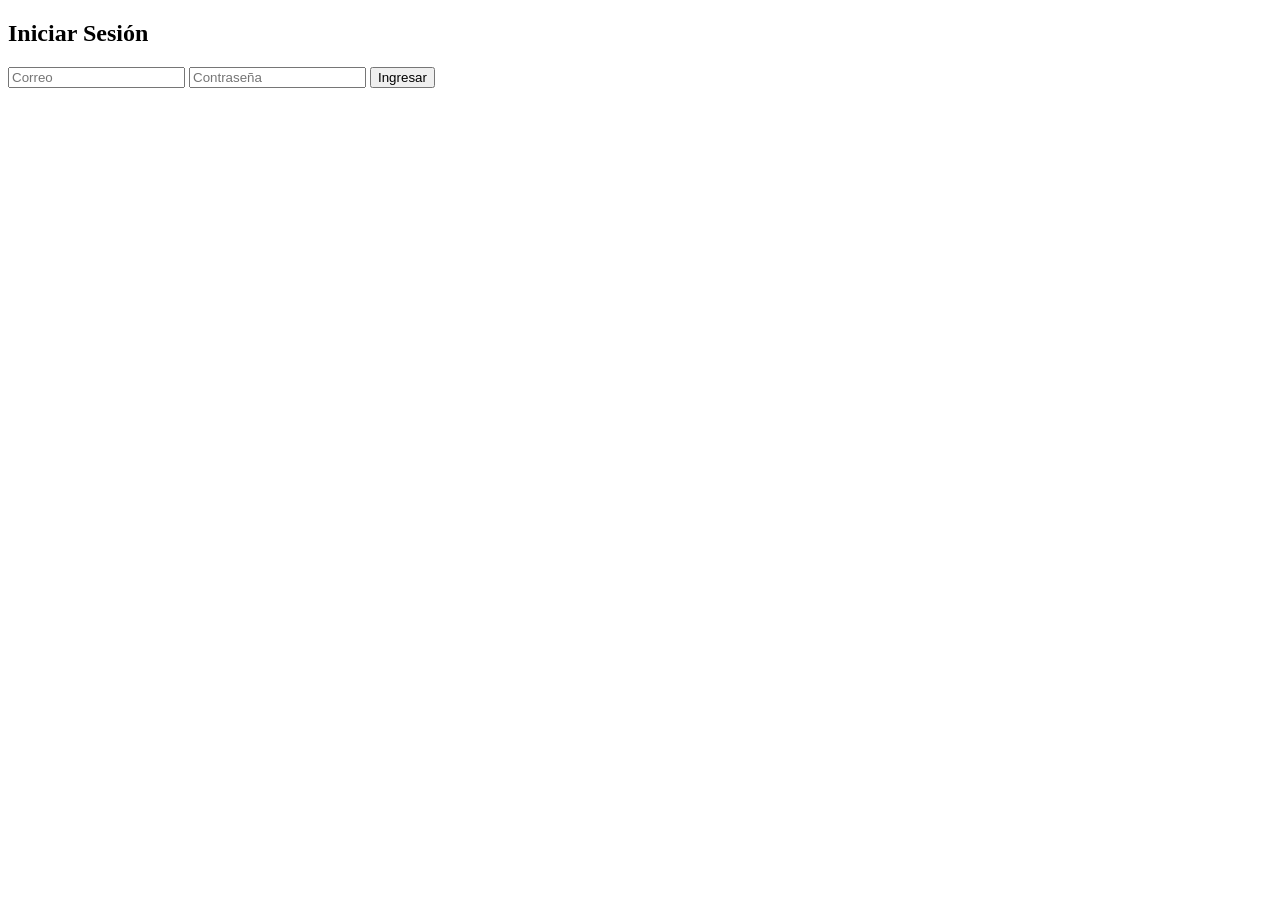
==== index.html @ db5579b6 "Subiendo login funcional" ====
<!DOCTYPE html>
<html lang="es">
<head>
  <meta charset="UTF-8">
  <title>Login</title>
  <link rel="stylesheet" href="style.css">
</head>
<body>

  <div class="login-box">
    <h2>Iniciar Sesión</h2>

    <input type="email" id="email" placeholder="Correo">
    <input type="password" id="password" placeholder="Contraseña">

    <button onclick="login()">Ingresar</button>

    <p id="error"></p>
  </div>

  <script src="app.js"></script>
</body>
</html>
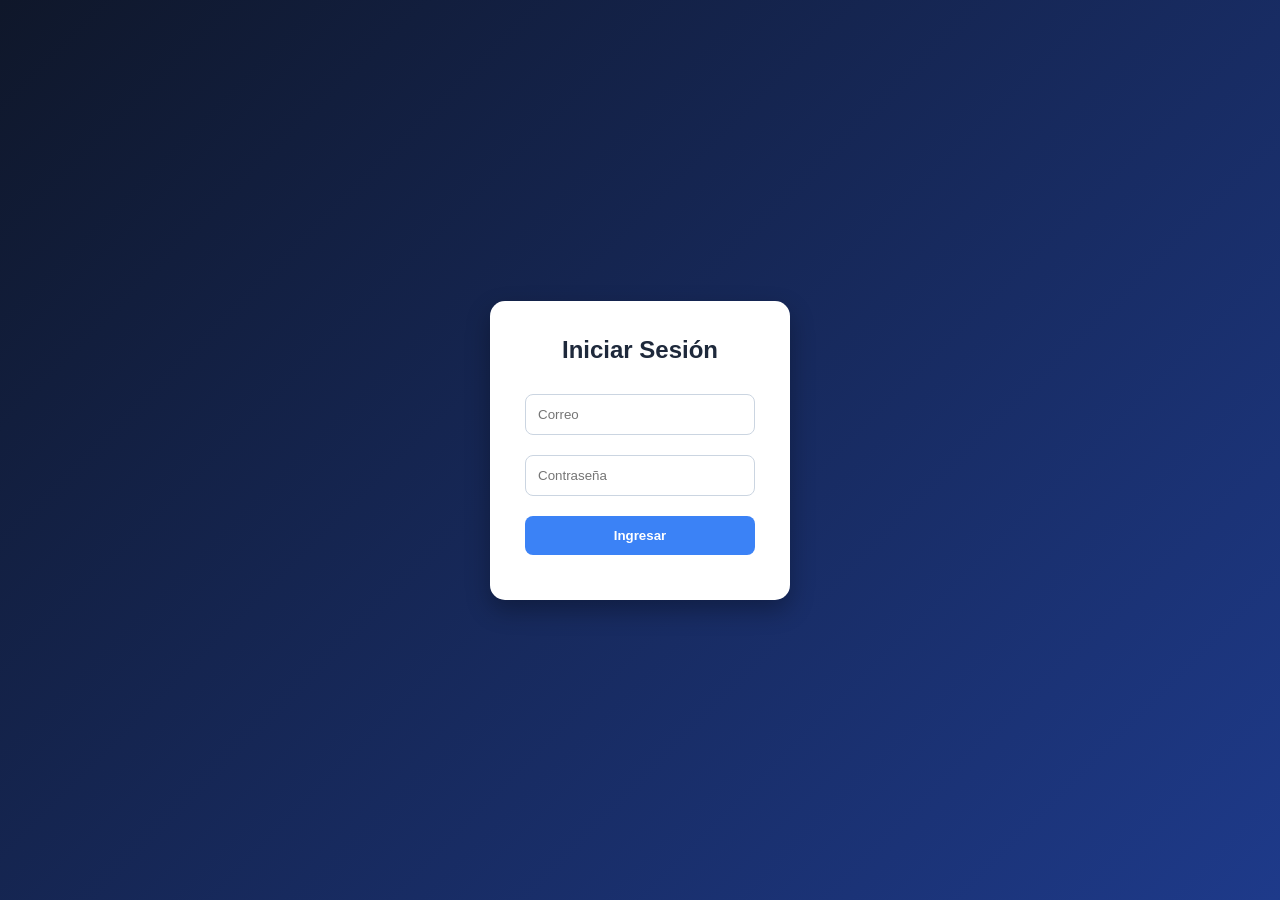
==== commit f748c318: "Corrigiendo ruta correcta del CSS" ====
--- a/index.html
+++ b/index.html
@@ -3,7 +3,7 @@
 <head>
   <meta charset="UTF-8">
   <title>Login</title>
-  <link rel="stylesheet" href="style.css">
+  <link rel="stylesheet" href="css/styles.css">
 </head>
 <body>
 
--- a/css/styles.css
+++ b/css/styles.css
@@ -0,0 +1,78 @@
+* {
+  margin: 0;
+  padding: 0;
+  box-sizing: border-box;
+  font-family: 'Segoe UI', sans-serif;
+}
+
+body {
+  height: 100vh;
+  display: flex;
+  justify-content: center;
+  align-items: center;
+  background: linear-gradient(135deg, #0f172a, #1e3a8a);
+}
+
+.login-box {
+  background: #ffffff;
+  padding: 35px;
+  border-radius: 15px;
+  width: 300px;
+  box-shadow: 0 10px 25px rgba(0,0,0,0.3);
+  text-align: center;
+  animation: fadeIn 0.6s ease;
+}
+
+.login-box h2 {
+  margin-bottom: 20px;
+  color: #1e293b;
+}
+
+input {
+  width: 100%;
+  padding: 12px;
+  margin: 10px 0;
+  border: 1px solid #cbd5e1;
+  border-radius: 8px;
+  outline: none;
+  transition: 0.2s;
+}
+
+input:focus {
+  border-color: #3b82f6;
+  box-shadow: 0 0 5px rgba(59,130,246,0.5);
+}
+
+button {
+  width: 100%;
+  padding: 12px;
+  margin-top: 10px;
+  background: #3b82f6;
+  color: white;
+  border: none;
+  border-radius: 8px;
+  cursor: pointer;
+  font-weight: bold;
+  transition: 0.3s;
+}
+
+button:hover {
+  background: #2563eb;
+}
+
+#error {
+  color: red;
+  margin-top: 10px;
+  font-size: 14px;
+}
+
+@keyframes fadeIn {
+  from {
+    opacity: 0;
+    transform: translateY(15px);
+  }
+  to {
+    opacity: 1;
+    transform: translateY(0);
+  }
+}
